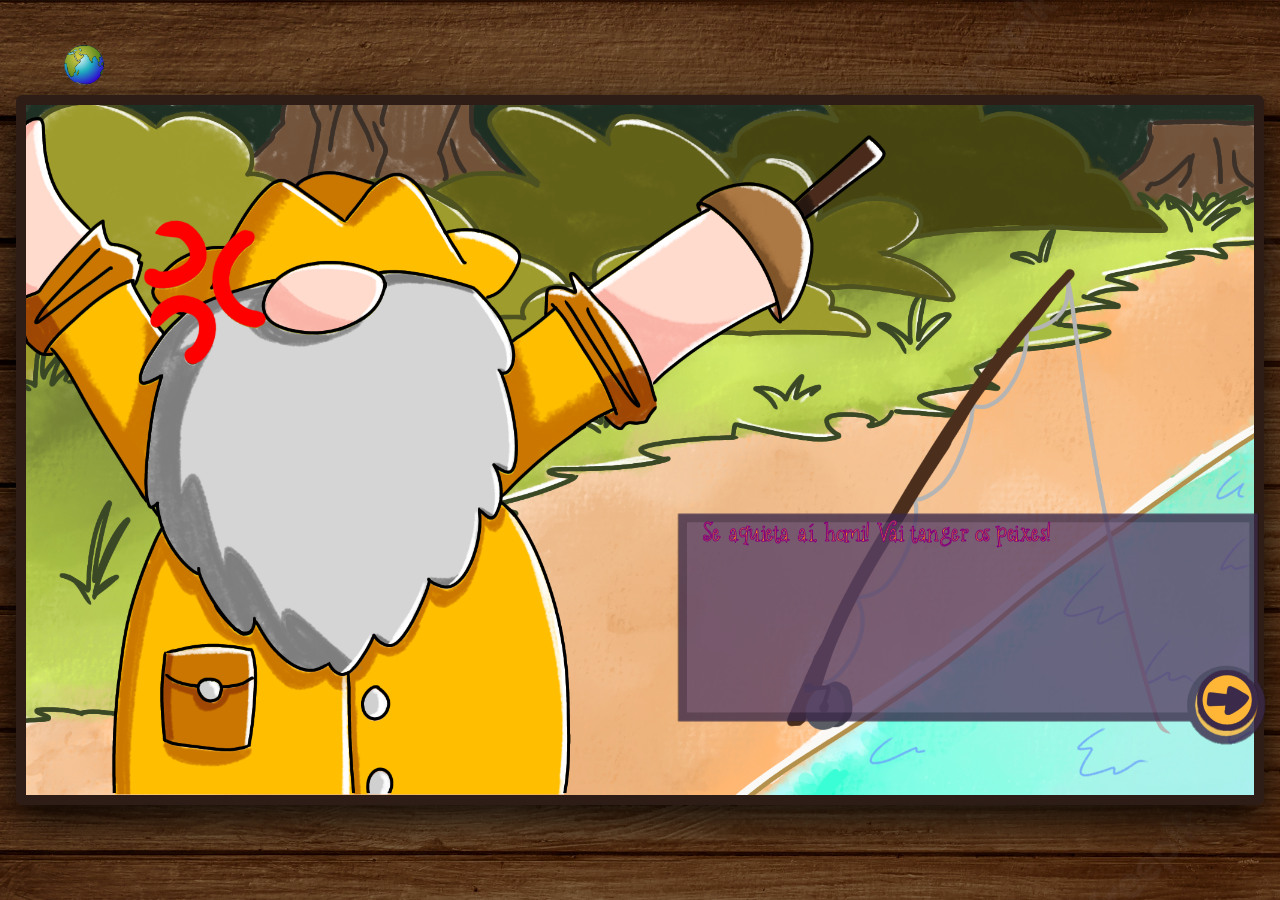
==== cuia/cuia.html @ 73c52e2d "feat: add story engine, assets and map UI Introduce a unified story UI and assets: add assets/css/gl" ====
<!DOCTYPE html>
<html lang="pt-br">

<head>
    <meta charset="UTF-8">
    <meta http-equiv="X-UA-Compatible" content="IE=edge">
    <meta name="viewport" content="width=device-width, initial-scale=1.0">
    <link rel="stylesheet" type="text/css" href="../assets/css/global.css">
    <title>Cabeça de Cuia - Tell me a Story</title>
</head>

<body>
    <div class="story-container">
        <!-- Back to map button -->
        <button class="btn-map" onclick="window.location.href = '../index.html'" title="Voltar ao mapa"></button>

        <!-- Scene Background Image -->
        <img id="scene-img" class="scene-image" src="" alt="Cenário">

        <!-- Dialog Box -->
        <div class="dialog-box">
            <img class="dialog-balloon" src="../assets/images/chat.png" alt="Balão de Diálogo">
            <p id="dialog-text" class="dialog-text"></p>
            <button id="btn-next" class="btn-next" title="Avançar diálogo"></button>
        </div>
    </div>

    <!-- Scripts -->
    <script src="../assets/js/story.js"></script>
    <script>
        const storyData = [
            { text: "Se aquieta aí, homi! Vai tanger os peixes!", image: "1.png", speaker: "salada" },
            { text: "Oxente, quer ouvir uma história?", image: "2.png", speaker: "salada" },
            { text: "Um rei pescador e sabido como eu conhece um bocado de lendas contadas nas minhas pescas.", image: "3.png", speaker: "salada" },
            { text: "Enquanto nenhum peixe morder, posso te contar uma para passar o tempo.", image: "4.png", speaker: "salada" },
            { text: "Tem uma lenda que me faz não querer pescar em tempo de cheia...", image: "5.png", speaker: "salada" },
            { text: "O Cabeça de Cuia", image: "3.png", speaker: "ebaa" },
            { text: "Não ria do nome!", image: "6.png", speaker: "ebaa" },
            { text: "Ele é um bicho que assusta a todos na região em tempo de cheia. Cuidado, viu?", image: "6.png", speaker: "ebaa" },
            { text: "Ele era um moleque teimoso chamado Crispim...", image: "7.png", speaker: "ebaa" },
            { text: "que morava nas margens do rio Parnaíba e tinha uma família pobre.", image: "7.png", speaker: "ebaa" },
            { text: "Só que esse menino se rebelou depois de receber uma sopa de osso porque não tinha carne. Vê se pode!", image: "8.png", speaker: "ebaa" },
            { text: "Aí ele pegou um osso e bateu na mãe...", image: "9.png", speaker: "ebaa" },
            { text: "...que, antes de morrer, lançou uma maldição.", image: "9.png", speaker: "ebaa" },
            { text: "O menino iria viver o resto da vida com uma cabeça enorme em formato de cuia,", image: "10.png", speaker: "ebaa" },
            { text: "que só se libertaria da maldição se devorasse sete virgens com o nome de Maria, o mesmo nome da mãe dele.", image: "10.png", speaker: "ebaa" },
            { text: "O menino enlouqueceu e correu para o rio Parnaíba, onde se afogou.", image: "12.png", speaker: "ebaa" },
            { text: "Ele nunca mais foi visto,", image: "12.png", speaker: "ebaa" },
            { text: "mas há histórias de ele virar embarcações e atacar banhistas no rio.", image: "13.png", speaker: "ebaa" },
            { text: "Gostou da história?", image: "14.png", speaker: "ebaa" },
            { text: "Arre égua! UM PEIXE TÁ PUXANDO!", image: "15.png", speaker: "ebaa" },
            { text: "É dos grandes! Eita bicho pesado!", image: "16.png", speaker: "ebaa" },
            { text: "Se lascar, é outra bota! Homi, homi...", image: "17.png", speaker: "ebaa" },
            { text: "Vai ver é o Cabeça de Cuia colocando as botas no meu anzol, haha!", image: "18.png", speaker: "ebaa" }
        ];

        // Start the story engine
        initStory(storyData);
    </script>
</body>

</html>
---- assets/css/global.css ----
@font-face {
    font-family: 'HelloPumpkin';
    src: url('../fonts/Hello_Pumpkin.otf') format('opentype');
}

body {
    overflow: hidden;
    padding: 0;
    margin: 0;
    width: 100%;
    height: 100vh;
    touch-action: manipulation;
    background-color: #000;
}

/* Container wrappers */
.story-container {
    position: relative;
    width: 100vw;
    height: 100vh;
    display: flex;
    justify-content: center;
    align-items: center;
    background-image: linear-gradient(rgba(0, 0, 0, 0.45), rgba(0, 0, 0, 0.45)), url('../images/scrollbar_wood.webp');
    background-repeat: repeat;
    overflow: hidden;
    user-select: none;
    -webkit-user-select: none;
    -moz-user-select: none;
    -ms-user-select: none;
}

.scene-image {
    max-width: 96vw;
    max-height: 96vh;
    width: auto;
    height: auto;
    object-fit: contain;
    box-shadow: 0 15px 40px rgba(0, 0, 0, 0.85);
    border: 10px solid #2d1d16;
    border-radius: 6px;
    user-select: none;
    -webkit-user-drag: none;
}

/* Map Button (top-left) */
button.btn-map {
    background-image: url('../images/mundo.gif');
    background-color: transparent;
    background-repeat: no-repeat;
    background-size: cover;
    background-position: center;
    position: absolute;
    top: 5%;
    left: 5%;
    width: 40px;
    height: 40px;
    border: none;
    cursor: pointer;
    z-index: 10;
    transition: transform 0.1s ease;
}

button.btn-map:hover {
    transform: scale(1.1);
}

/* Dialog Box Layout */
.dialog-box {
    position: fixed;
    top: 55%;
    left: 50.9%;
    width: 50%;
    aspect-ratio: 2.1 / 1;
    z-index: 5;
}

.dialog-balloon {
    width: 100%;
    height: auto;
    opacity: 0.8;
    pointer-events: none;
    user-select: none;
    -webkit-user-drag: none;
}

.dialog-text {
    position: absolute;
    top: 6%;
    left: 8%;
    right: 12%;
    bottom: 6%;
    margin: 0;
    font-family: 'HelloPumpkin', sans-serif;
    font-size: 10rem;
    font-size: clamp(20px, 1.8vw, 30px);
    line-height: 1.45;
    letter-spacing: 0.5px;
    color: orange;
    -webkit-text-stroke-width: 1px;
    -webkit-text-stroke-color: purple;
    line-height: 1.25;
    overflow-y: auto;
    user-select: none;
    -webkit-user-select: none;
    -moz-user-select: none;
    -ms-user-select: none;
    cursor: default;
    /* Custom scrollbar for text overflow if needed */
    scrollbar-width: thin;
    scrollbar-color: purple transparent;
}

.dialog-text::-webkit-scrollbar {
    width: 4px;
}

.dialog-text::-webkit-scrollbar-thumb {
    background-color: purple;
    border-radius: 2px;
}

.dialog-text.salada {
    font-size: clamp(18px, 2.5vw, 48px);
}

.dialog-text.ebaa {
    font-size: clamp(16px, 2.2vw, 44px);
}

/* Shouting effect in Pedra da Glória */
.dialog-text.shout {
    font-size: clamp(26px, 3.5vw, 64px);
}

/* Next Button inside Dialog Box */
.btn-next {
    background-image: url('../images/next_button.png');
    background-color: transparent;
    background-size: 80%;
    background-repeat: no-repeat;
    background-position: center;
    position: absolute;
    top: 55%;
    left: 84%;
    width: 12%;
    aspect-ratio: 1;
    border: none;
    cursor: pointer;
    transition: transform 0.1s ease;
}

.btn-next:hover {
    transform: scale(1.1);
}

/* Mobile adjustments */
@media (max-width: 768px) {
    .dialog-box {
        left: 5%;
        width: 90%;
        top: auto;
        bottom: 5%;
    }

    .dialog-text.salada {
        font-size: clamp(14px, 4.5vw, 24px);
    }

    .dialog-text.ebaa {
        font-size: clamp(12px, 4vw, 22px);
    }

    button.btn-map {
        width: 35px;
        height: 35px;
    }
}
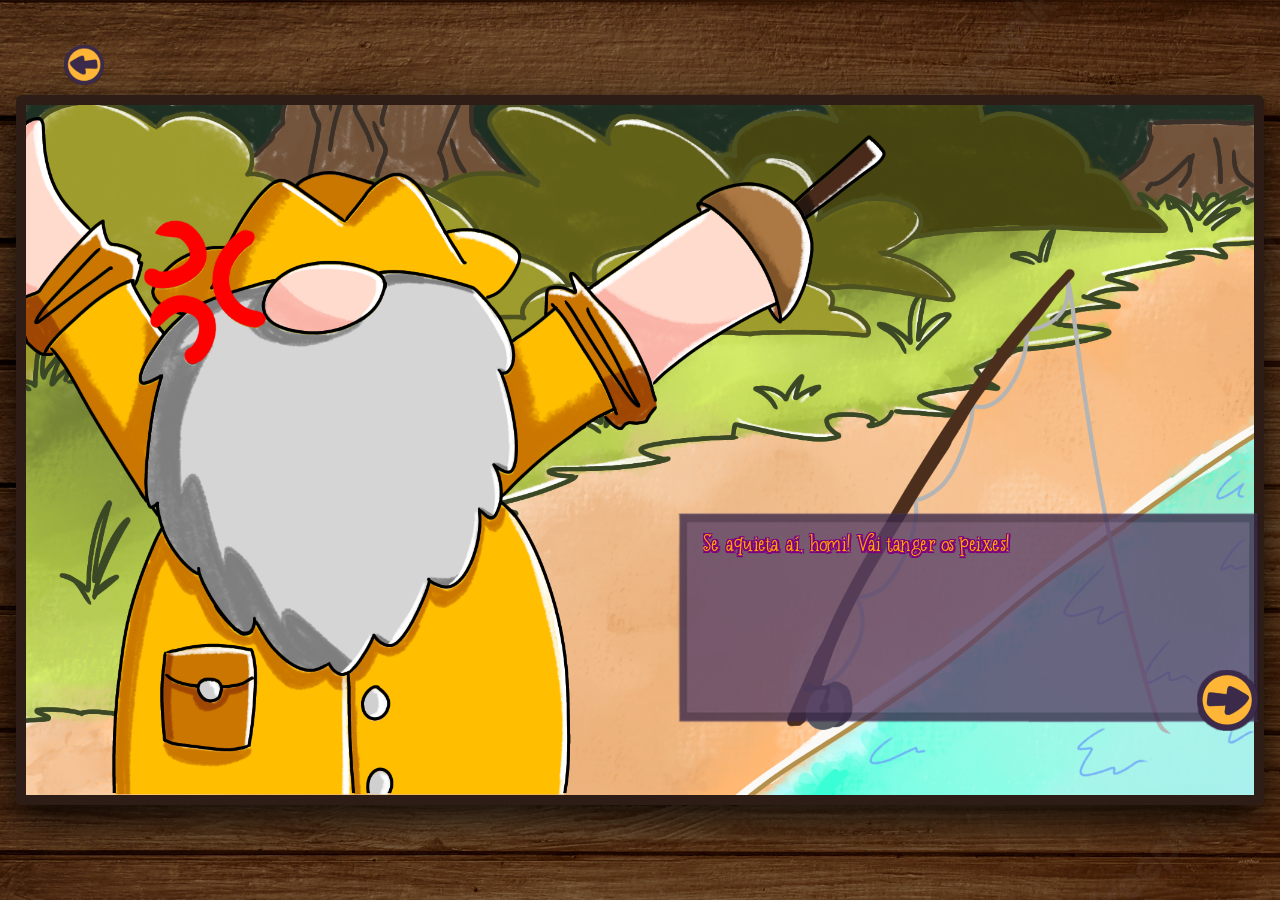
==== commit 72694f9f: "feat: refactor dialog styling and improve text rendering Replace speaker-based classes with generic " ====
--- a/cuia/cuia.html
+++ b/cuia/cuia.html
@@ -29,29 +29,29 @@
     <script src="../assets/js/story.js"></script>
     <script>
         const storyData = [
-            { text: "Se aquieta aí, homi! Vai tanger os peixes!", image: "1.png", speaker: "salada" },
-            { text: "Oxente, quer ouvir uma história?", image: "2.png", speaker: "salada" },
-            { text: "Um rei pescador e sabido como eu conhece um bocado de lendas contadas nas minhas pescas.", image: "3.png", speaker: "salada" },
-            { text: "Enquanto nenhum peixe morder, posso te contar uma para passar o tempo.", image: "4.png", speaker: "salada" },
-            { text: "Tem uma lenda que me faz não querer pescar em tempo de cheia...", image: "5.png", speaker: "salada" },
-            { text: "O Cabeça de Cuia", image: "3.png", speaker: "ebaa" },
-            { text: "Não ria do nome!", image: "6.png", speaker: "ebaa" },
-            { text: "Ele é um bicho que assusta a todos na região em tempo de cheia. Cuidado, viu?", image: "6.png", speaker: "ebaa" },
-            { text: "Ele era um moleque teimoso chamado Crispim...", image: "7.png", speaker: "ebaa" },
-            { text: "que morava nas margens do rio Parnaíba e tinha uma família pobre.", image: "7.png", speaker: "ebaa" },
-            { text: "Só que esse menino se rebelou depois de receber uma sopa de osso porque não tinha carne. Vê se pode!", image: "8.png", speaker: "ebaa" },
-            { text: "Aí ele pegou um osso e bateu na mãe...", image: "9.png", speaker: "ebaa" },
-            { text: "...que, antes de morrer, lançou uma maldição.", image: "9.png", speaker: "ebaa" },
-            { text: "O menino iria viver o resto da vida com uma cabeça enorme em formato de cuia,", image: "10.png", speaker: "ebaa" },
-            { text: "que só se libertaria da maldição se devorasse sete virgens com o nome de Maria, o mesmo nome da mãe dele.", image: "10.png", speaker: "ebaa" },
-            { text: "O menino enlouqueceu e correu para o rio Parnaíba, onde se afogou.", image: "12.png", speaker: "ebaa" },
-            { text: "Ele nunca mais foi visto,", image: "12.png", speaker: "ebaa" },
-            { text: "mas há histórias de ele virar embarcações e atacar banhistas no rio.", image: "13.png", speaker: "ebaa" },
-            { text: "Gostou da história?", image: "14.png", speaker: "ebaa" },
-            { text: "Arre égua! UM PEIXE TÁ PUXANDO!", image: "15.png", speaker: "ebaa" },
-            { text: "É dos grandes! Eita bicho pesado!", image: "16.png", speaker: "ebaa" },
-            { text: "Se lascar, é outra bota! Homi, homi...", image: "17.png", speaker: "ebaa" },
-            { text: "Vai ver é o Cabeça de Cuia colocando as botas no meu anzol, haha!", image: "18.png", speaker: "ebaa" }
+            { text: "Se aquieta aí, homi! Vai tanger os peixes!", image: "1.png" },
+            { text: "Oxente, quer ouvir uma história?", image: "2.png" },
+            { text: "Um rei pescador e sabido como eu conhece um bocado de lendas contadas nas minhas pescas.", image: "3.png" },
+            { text: "Enquanto nenhum peixe morder, posso te contar uma para passar o tempo.", image: "4.png" },
+            { text: "Tem uma lenda que me faz não querer pescar em tempo de cheia...", image: "5.png" },
+            { text: "O Cabeça de Cuia", image: "3.png" },
+            { text: "Não ria do nome!", image: "6.png" },
+            { text: "Ele é um bicho que assusta a todos na região em tempo de cheia. Cuidado, viu?", image: "6.png" },
+            { text: "Ele era um moleque teimoso chamado Crispim...", image: "7.png" },
+            { text: "que morava nas margens do rio Parnaíba e tinha uma família pobre.", image: "7.png" },
+            { text: "Só que esse menino se rebelou depois de receber uma sopa de osso porque não tinha carne. Vê se pode!", image: "8.png" },
+            { text: "Aí ele pegou um osso e bateu na mãe...", image: "9.png" },
+            { text: "...que, antes de morrer, lançou uma maldição.", image: "9.png" },
+            { text: "O menino iria viver o resto da vida com uma cabeça enorme em formato de cuia,", image: "10.png" },
+            { text: "que só se libertaria da maldição se devorasse sete virgens com o nome de Maria, o mesmo nome da mãe dele.", image: "10.png" },
+            { text: "O menino enlouqueceu e correu para o rio Parnaíba, onde se afogou.", image: "12.png" },
+            { text: "Ele nunca mais foi visto,", image: "12.png" },
+            { text: "mas há histórias de ele virar embarcações e atacar banhistas no rio.", image: "13.png" },
+            { text: "Gostou da história?", image: "14.png" },
+            { text: "Arre égua! UM PEIXE TÁ PUXANDO!", image: "15.png" },
+            { text: "É dos grandes! Eita bicho pesado!", image: "16.png" },
+            { text: "Se lascar, é outra bota! Homi, homi...", image: "17.png" },
+            { text: "Vai ver é o Cabeça de Cuia colocando as botas no meu anzol, haha!", image: "18.png" }
         ];
 
         // Start the story engine
--- a/assets/css/global.css
+++ b/assets/css/global.css
@@ -45,7 +45,7 @@
 
 /* Map Button (top-left) */
 button.btn-map {
-    background-image: url('../images/mundo.gif');
+    background-image: url('../images/next_button.png');
     background-color: transparent;
     background-repeat: no-repeat;
     background-size: cover;
@@ -58,11 +58,12 @@
     border: none;
     cursor: pointer;
     z-index: 10;
+    transform: scaleX(-1);
     transition: transform 0.1s ease;
 }
 
 button.btn-map:hover {
-    transform: scale(1.1);
+    transform: scaleX(-1) scale(1.1);
 }
 
 /* Dialog Box Layout */
@@ -86,20 +87,24 @@
 
 .dialog-text {
     position: absolute;
-    top: 6%;
+    top: 10%;
     left: 8%;
     right: 12%;
     bottom: 6%;
     margin: 0;
     font-family: 'HelloPumpkin', sans-serif;
-    font-size: 10rem;
-    font-size: clamp(20px, 1.8vw, 30px);
-    line-height: 1.45;
+    line-height: 1.35;
     letter-spacing: 0.5px;
     color: orange;
-    -webkit-text-stroke-width: 1px;
-    -webkit-text-stroke-color: purple;
-    line-height: 1.25;
+    text-shadow:
+        -1.5px -1.5px 0 purple,
+        1.5px -1.5px 0 purple,
+        -1.5px 1.5px 0 purple,
+        1.5px 1.5px 0 purple,
+        0px -1.5px 0 purple,
+        0px 1.5px 0 purple,
+        -1.5px 0px 0 purple,
+        1.5px 0px 0 purple;
     overflow-y: auto;
     user-select: none;
     -webkit-user-select: none;
@@ -120,17 +125,13 @@
     border-radius: 2px;
 }
 
-.dialog-text.salada {
-    font-size: clamp(18px, 2.5vw, 48px);
-}
-
-.dialog-text.ebaa {
-    font-size: clamp(16px, 2.2vw, 44px);
+.dialog-text.default {
+    font-size: clamp(28px, 2vw, 40px);
 }
 
 /* Shouting effect in Pedra da Glória */
 .dialog-text.shout {
-    font-size: clamp(26px, 3.5vw, 64px);
+    font-size: clamp(35px, 3.2vw, 45px);
 }
 
 /* Next Button inside Dialog Box */
@@ -163,12 +164,12 @@
         bottom: 5%;
     }
 
-    .dialog-text.salada {
-        font-size: clamp(14px, 4.5vw, 24px);
+    .dialog-text.default {
+        font-size: clamp(40px, 4.5vw, 50px);
     }
 
-    .dialog-text.ebaa {
-        font-size: clamp(12px, 4vw, 22px);
+    .dialog-text.shout {
+        font-size: clamp(16px, 5vw, 28px);
     }
 
     button.btn-map {
